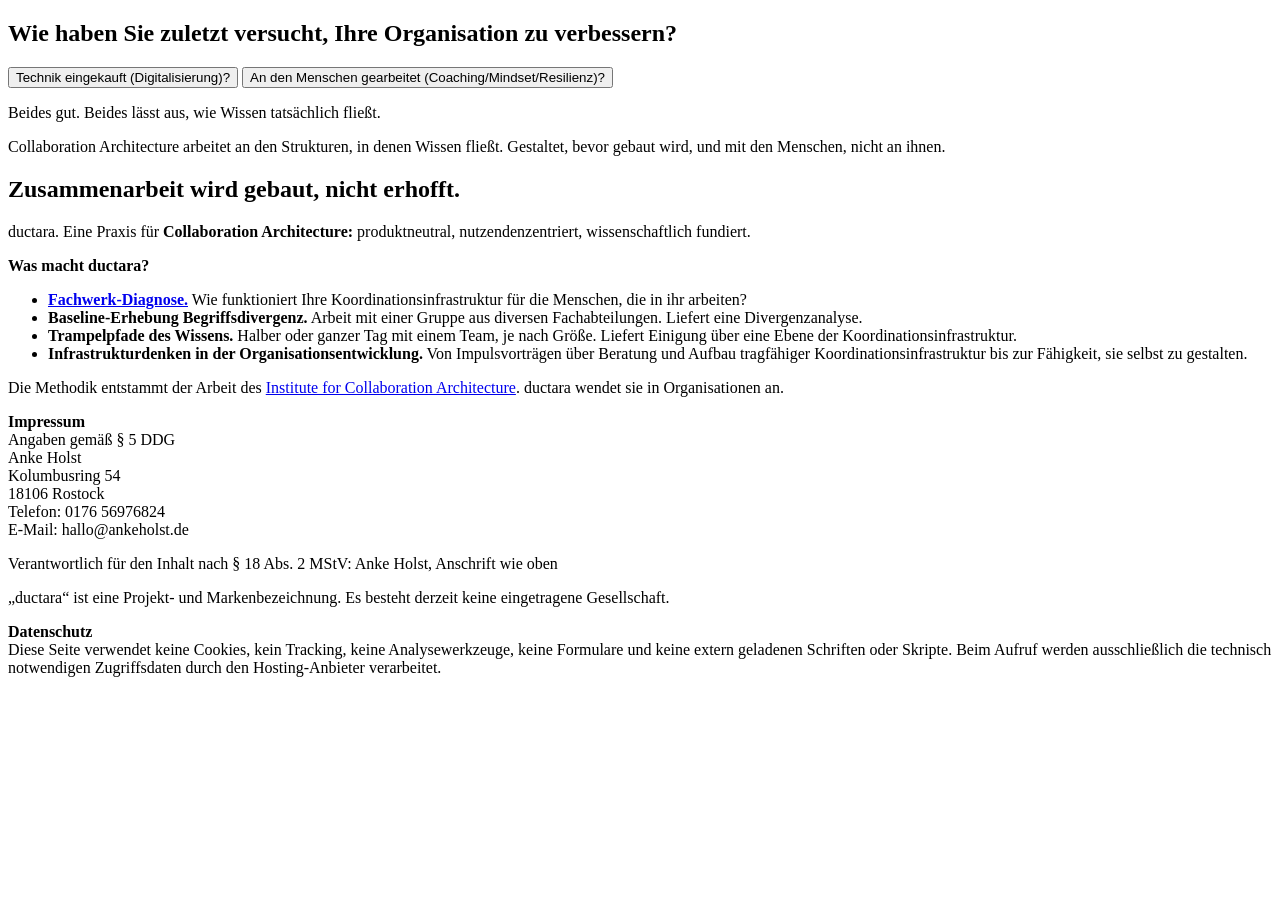
==== index.html @ 615d21c3 "Update index.html" ====
<!DOCTYPE html>
<html lang="de">
  <head>
    <meta charset="utf-8">
    <meta name="viewport" content="width=device-width, initial-scale=1">
    <title>ductara — Collaboration Architecture</title>
    <meta name="description" content="ductara, eine Praxis für Koordinationsinfrastruktur in Organisationen: die Schicht, in der Wissen zwischen Bereichen fließt.">
    <link rel="stylesheet" href="bulma.min.css">
  </head>

  <body>

    <section class="section">
      <div class="container">

        <h2 class="title is-4">Wie haben Sie zuletzt versucht, Ihre Organisation zu verbessern?</h2>

        <div class="buttons">
          <button class="button is-medium" type="button" data-choice="tech">Technik eingekauft (Digitalisierung)?</button>
          <button class="button is-medium" type="button" data-choice="menschen">An den Menschen gearbeitet (Coaching/Mindset/Resilienz)?</button>
        </div>

        <div id="reveal" class="content is-medium">
          <p>Beides gut. Beides lässt aus, wie Wissen tatsächlich fließt.</p>
          <p>Collaboration Architecture arbeitet an den Strukturen, in denen Wissen fließt. Gestaltet, bevor gebaut wird, und mit den Menschen, nicht an ihnen.</p>
        </div>

        <h1 class="title">Zusammenarbeit wird gebaut, nicht erhofft.</h1>
        <p class="subtitle">ductara. Eine Praxis für <strong>Collaboration Architecture:</strong> produktneutral, nutzendenzentriert, wissenschaftlich fundiert.</p>

        <div class="content mt-6">
          <p><strong>Was macht ductara?</strong></p>
          <ul>
            <li><strong><a href="https://incolarc.github.io/diagnose.html">Fachwerk-Diagnose.</a></strong> Wie funktioniert Ihre Koordinationsinfrastruktur für die Menschen, die in ihr arbeiten?</li>
            <li><strong>Baseline-Erhebung Begriffsdivergenz.</strong> Arbeit mit einer Gruppe aus diversen Fachabteilungen. Liefert eine Divergenzanalyse.</li>
            <li><strong>Trampelpfade des Wissens.</strong> Halber oder ganzer Tag mit einem Team, je nach Größe. Liefert Einigung über eine Ebene der Koordinationsinfrastruktur.</li>
            <li><strong>Infrastrukturdenken in der Organisationsentwicklung.</strong> Von Impulsvorträgen über Beratung und Aufbau tragfähiger Koordinationsinfrastruktur bis zur Fähigkeit, sie selbst zu gestalten.</li>
          </ul>
        </div>
        <p class="is-size-7">
  Die Methodik entstammt der Arbeit des
  <a href="https://incolarc.com">Institute for Collaboration Architecture</a>.
  ductara wendet sie in Organisationen an.
</p>

      </div>
    </section>

    <footer class="footer">
      <div class="container">
        <div class="content is-size-7">

          <p><strong>Impressum</strong><br>
          Angaben gemäß § 5 DDG<br>
          Anke Holst<br>
          Kolumbusring 54<br>
          18106 Rostock<br>
          Telefon: 0176 56976824<br>
          E-Mail: hallo@ankeholst.de</p>

          <p>Verantwortlich für den Inhalt nach § 18 Abs. 2 MStV: Anke Holst, Anschrift wie oben</p>

          <p>„ductara“ ist eine Projekt- und Markenbezeichnung. Es besteht derzeit keine eingetragene Gesellschaft.</p>

          <p><strong>Datenschutz</strong><br>
          Diese Seite verwendet keine Cookies, kein Tracking, keine Analysewerkzeuge, keine Formulare und keine extern geladenen Schriften oder Skripte. Beim Aufruf werden ausschließlich die technisch notwendigen Zugriffsdaten durch den Hosting-Anbieter verarbeitet.</p>

        </div>
      </div>
    </footer>

  </body>
</html>
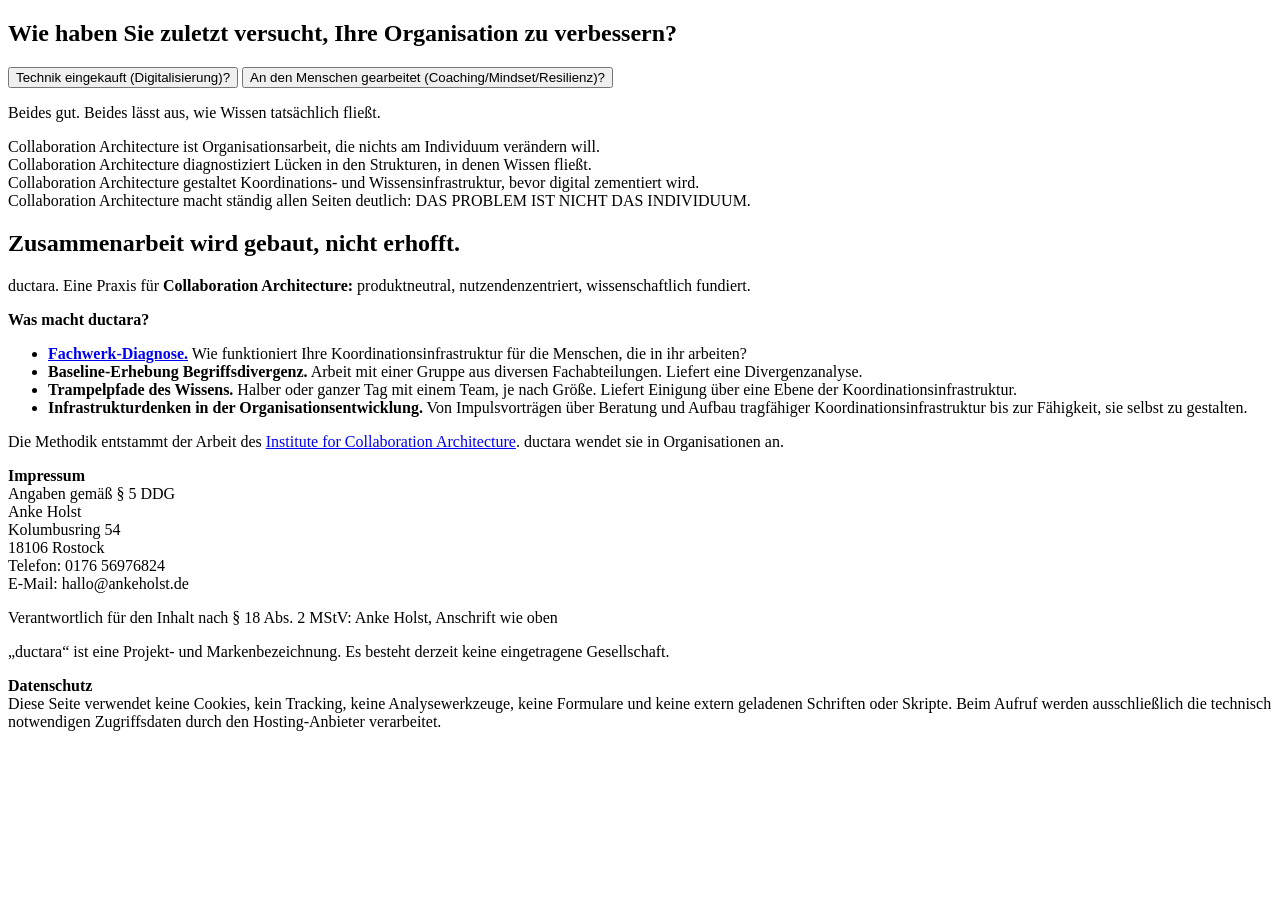
==== commit aae61e40: "Update index.html" ====
--- a/index.html
+++ b/index.html
@@ -22,7 +22,10 @@
 
         <div id="reveal" class="content is-medium">
           <p>Beides gut. Beides lässt aus, wie Wissen tatsächlich fließt.</p>
-          <p>Collaboration Architecture arbeitet an den Strukturen, in denen Wissen fließt. Gestaltet, bevor gebaut wird, und mit den Menschen, nicht an ihnen.</p>
+          <p>Collaboration Architecture ist Organisationsarbeit, die nichts am Individuum verändern will. <br>
+            Collaboration Architecture diagnostiziert Lücken in den Strukturen, in denen Wissen fließt. <br>
+            Collaboration Architecture gestaltet Koordinations- und Wissensinfrastruktur, bevor digital zementiert wird. <br>
+            Collaboration Architecture macht ständig allen Seiten deutlich: DAS PROBLEM IST NICHT DAS INDIVIDUUM.</p>
         </div>
 
         <h1 class="title">Zusammenarbeit wird gebaut, nicht erhofft.</h1>
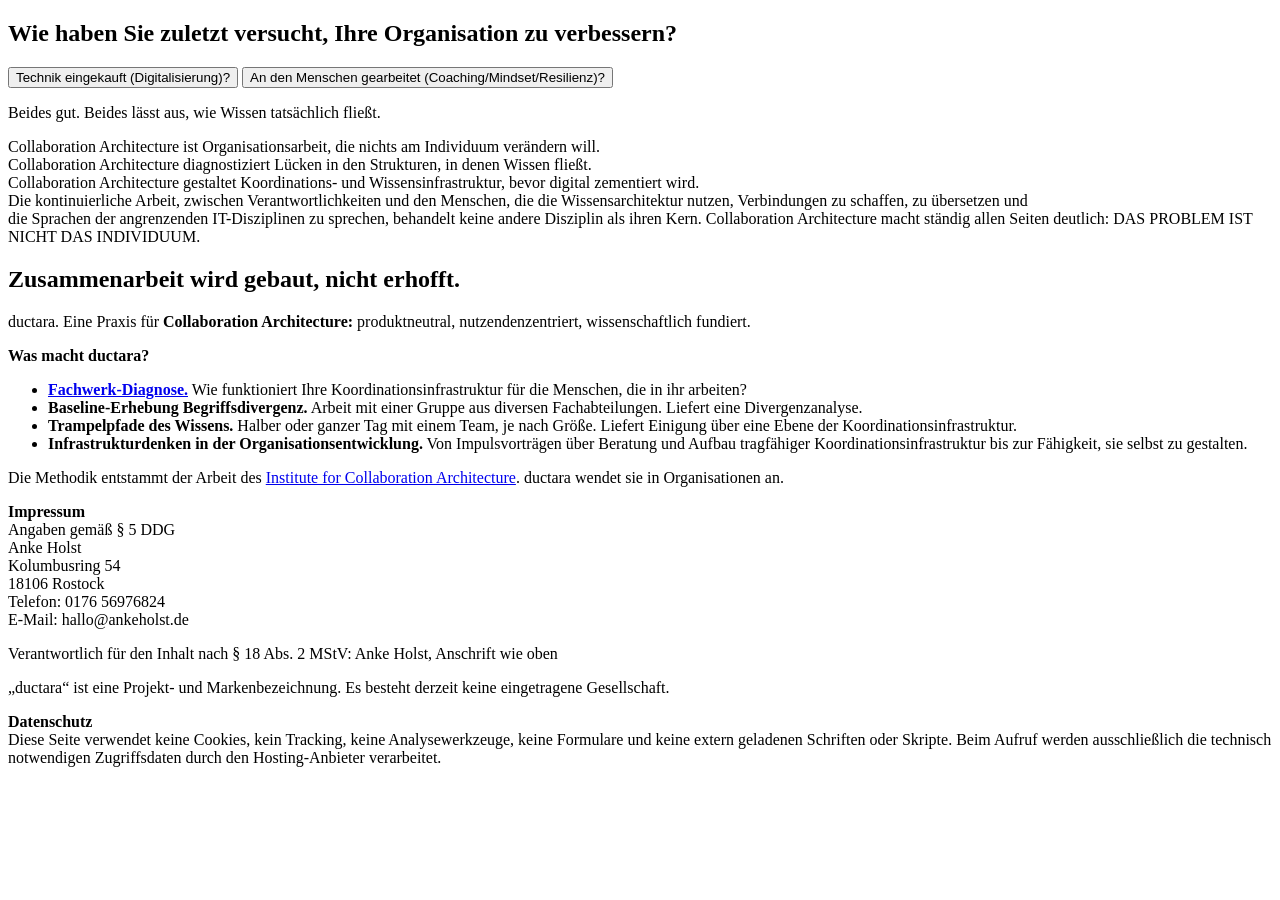
==== commit 8cdea973: "Update index.html" ====
--- a/index.html
+++ b/index.html
@@ -25,6 +25,9 @@
           <p>Collaboration Architecture ist Organisationsarbeit, die nichts am Individuum verändern will. <br>
             Collaboration Architecture diagnostiziert Lücken in den Strukturen, in denen Wissen fließt. <br>
             Collaboration Architecture gestaltet Koordinations- und Wissensinfrastruktur, bevor digital zementiert wird. <br>
+            Die kontinuierliche Arbeit, zwischen Verantwortlichkeiten und den Menschen, die die Wissensarchitektur nutzen, Verbindungen zu schaffen, zu übersetzen und <br>die Sprachen der angrenzenden IT-Disziplinen zu sprechen, behandelt keine andere Disziplin als ihren Kern.
+
+
             Collaboration Architecture macht ständig allen Seiten deutlich: DAS PROBLEM IST NICHT DAS INDIVIDUUM.</p>
         </div>
 
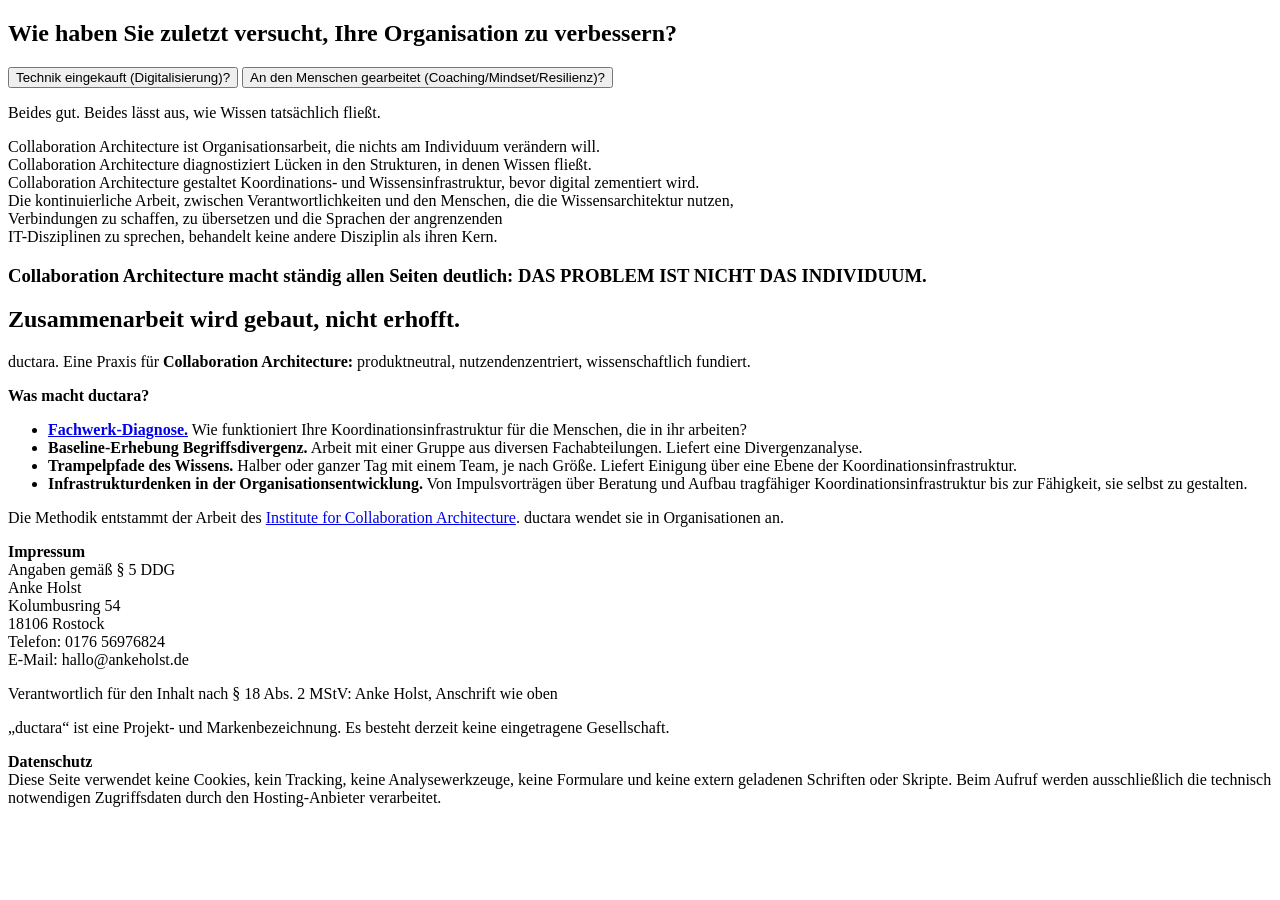
==== commit bd78a3ba: "Update index.html" ====
--- a/index.html
+++ b/index.html
@@ -25,10 +25,10 @@
           <p>Collaboration Architecture ist Organisationsarbeit, die nichts am Individuum verändern will. <br>
             Collaboration Architecture diagnostiziert Lücken in den Strukturen, in denen Wissen fließt. <br>
             Collaboration Architecture gestaltet Koordinations- und Wissensinfrastruktur, bevor digital zementiert wird. <br>
-            Die kontinuierliche Arbeit, zwischen Verantwortlichkeiten und den Menschen, die die Wissensarchitektur nutzen, Verbindungen zu schaffen, zu übersetzen und <br>die Sprachen der angrenzenden IT-Disziplinen zu sprechen, behandelt keine andere Disziplin als ihren Kern.
+            Die kontinuierliche Arbeit, zwischen Verantwortlichkeiten und den Menschen, die die Wissensarchitektur nutzen, <br>Verbindungen zu schaffen, zu übersetzen und die Sprachen der angrenzenden <br>IT-Disziplinen zu sprechen, behandelt keine andere Disziplin als ihren Kern.<br>
 
 
-            Collaboration Architecture macht ständig allen Seiten deutlich: DAS PROBLEM IST NICHT DAS INDIVIDUUM.</p>
+            <h3 class="title">Collaboration Architecture macht ständig allen Seiten deutlich: DAS PROBLEM IST NICHT DAS INDIVIDUUM.</h3></p>
         </div>
 
         <h1 class="title">Zusammenarbeit wird gebaut, nicht erhofft.</h1>
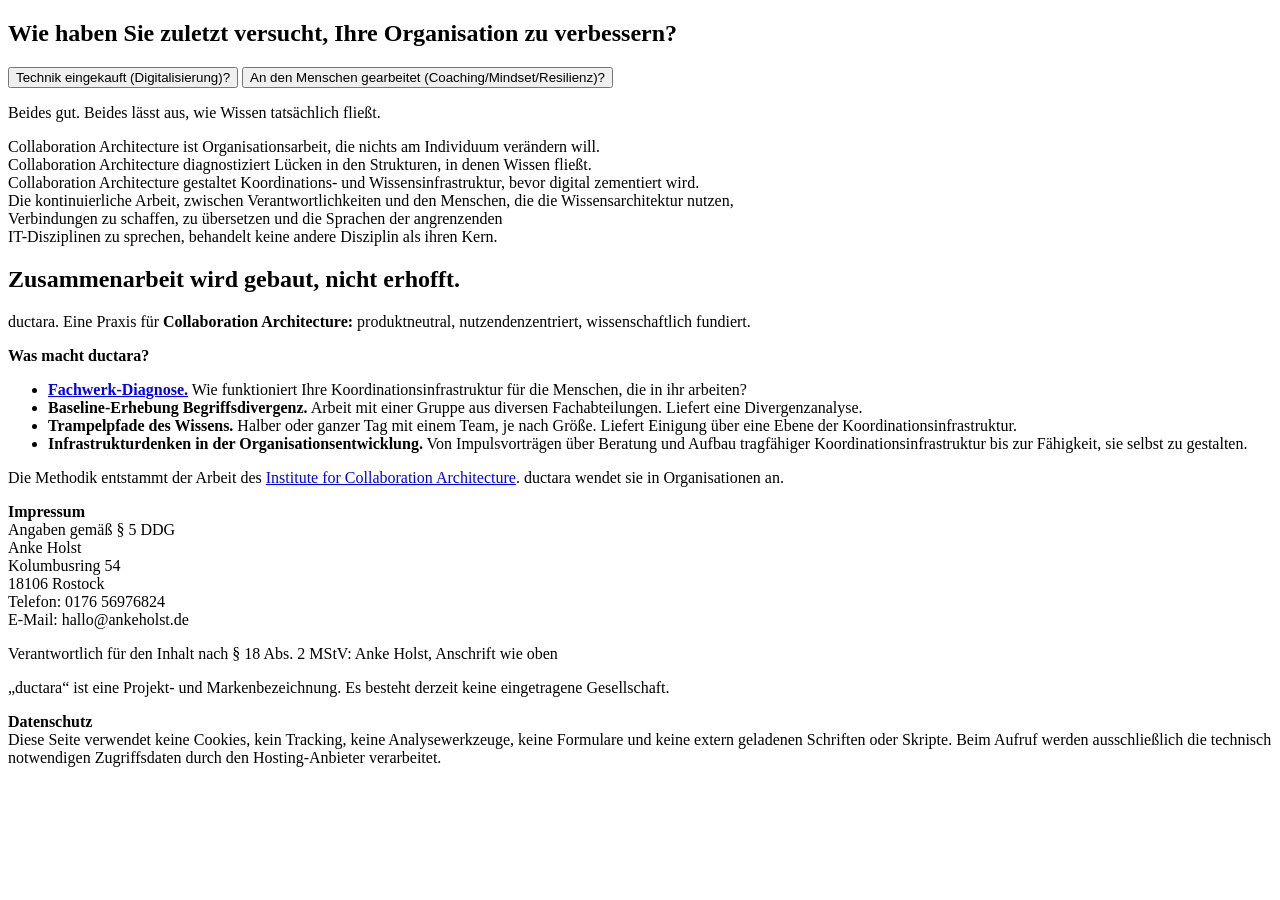
==== commit 7383553b: "Update index.html" ====
--- a/index.html
+++ b/index.html
@@ -28,8 +28,6 @@
             Die kontinuierliche Arbeit, zwischen Verantwortlichkeiten und den Menschen, die die Wissensarchitektur nutzen, <br>Verbindungen zu schaffen, zu übersetzen und die Sprachen der angrenzenden <br>IT-Disziplinen zu sprechen, behandelt keine andere Disziplin als ihren Kern.<br>
 
 
-            <h3 class="title">Collaboration Architecture macht ständig allen Seiten deutlich: DAS PROBLEM IST NICHT DAS INDIVIDUUM.</h3></p>
-        </div>
 
         <h1 class="title">Zusammenarbeit wird gebaut, nicht erhofft.</h1>
         <p class="subtitle">ductara. Eine Praxis für <strong>Collaboration Architecture:</strong> produktneutral, nutzendenzentriert, wissenschaftlich fundiert.</p>
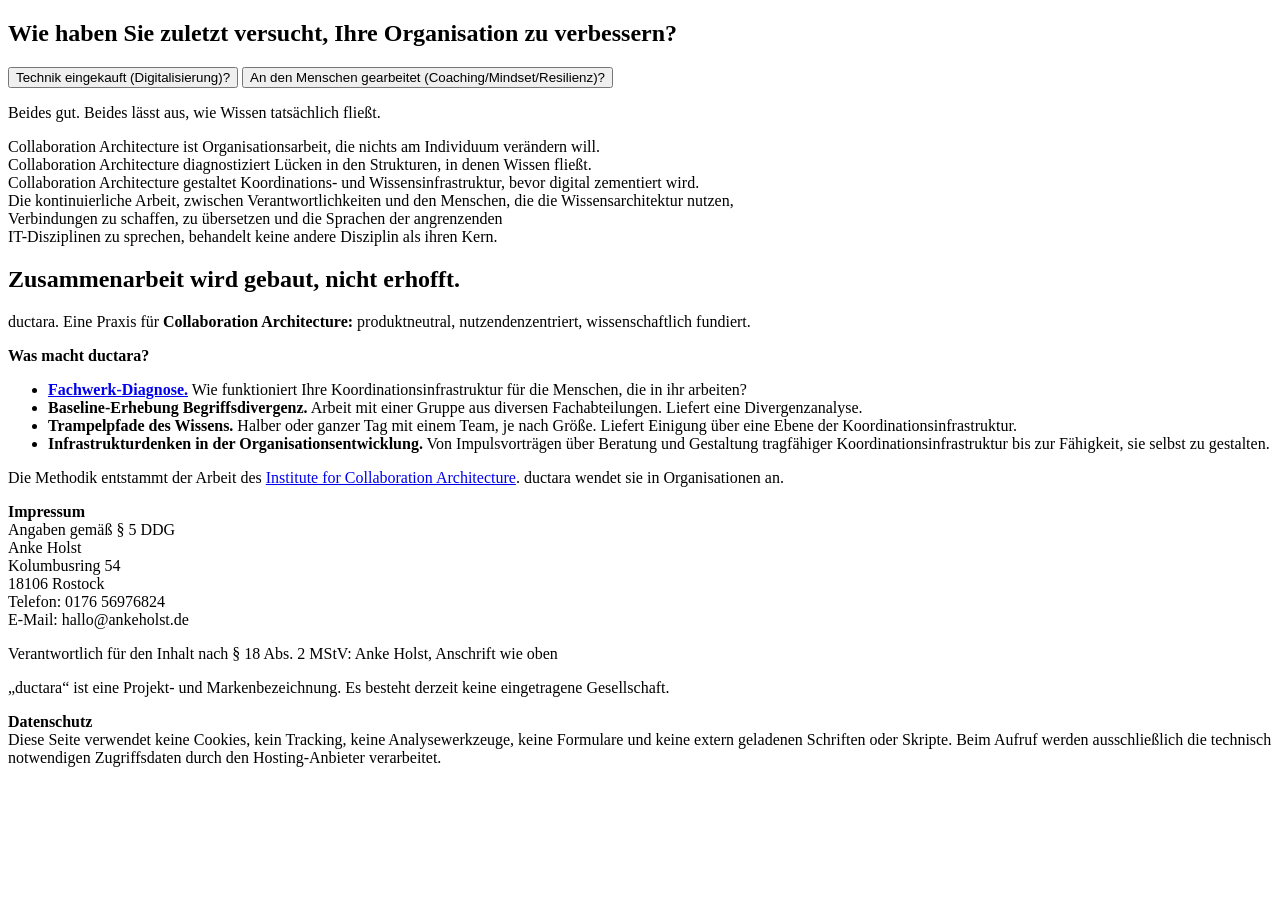
==== commit 13fffde3: "Update index.html" ====
--- a/index.html
+++ b/index.html
@@ -38,7 +38,7 @@
             <li><strong><a href="https://incolarc.github.io/diagnose.html">Fachwerk-Diagnose.</a></strong> Wie funktioniert Ihre Koordinationsinfrastruktur für die Menschen, die in ihr arbeiten?</li>
             <li><strong>Baseline-Erhebung Begriffsdivergenz.</strong> Arbeit mit einer Gruppe aus diversen Fachabteilungen. Liefert eine Divergenzanalyse.</li>
             <li><strong>Trampelpfade des Wissens.</strong> Halber oder ganzer Tag mit einem Team, je nach Größe. Liefert Einigung über eine Ebene der Koordinationsinfrastruktur.</li>
-            <li><strong>Infrastrukturdenken in der Organisationsentwicklung.</strong> Von Impulsvorträgen über Beratung und Aufbau tragfähiger Koordinationsinfrastruktur bis zur Fähigkeit, sie selbst zu gestalten.</li>
+            <li><strong>Infrastrukturdenken in der Organisationsentwicklung.</strong> Von Impulsvorträgen über Beratung und Gestaltung tragfähiger Koordinationsinfrastruktur bis zur Fähigkeit, sie selbst zu gestalten.</li>
           </ul>
         </div>
         <p class="is-size-7">
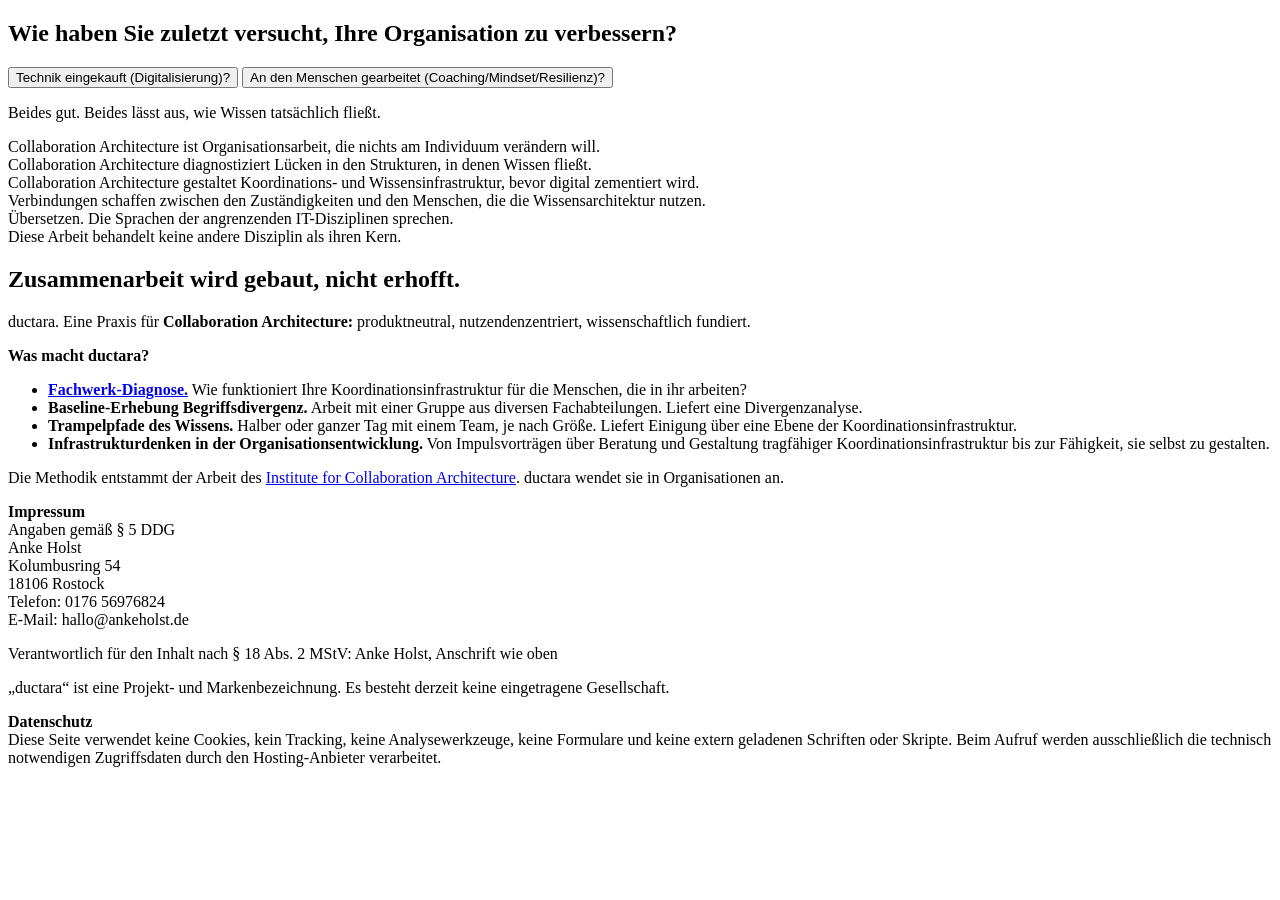
==== commit 0742937a: "Update index.html" ====
--- a/index.html
+++ b/index.html
@@ -25,8 +25,7 @@
           <p>Collaboration Architecture ist Organisationsarbeit, die nichts am Individuum verändern will. <br>
             Collaboration Architecture diagnostiziert Lücken in den Strukturen, in denen Wissen fließt. <br>
             Collaboration Architecture gestaltet Koordinations- und Wissensinfrastruktur, bevor digital zementiert wird. <br>
-            Die kontinuierliche Arbeit, zwischen Verantwortlichkeiten und den Menschen, die die Wissensarchitektur nutzen, <br>Verbindungen zu schaffen, zu übersetzen und die Sprachen der angrenzenden <br>IT-Disziplinen zu sprechen, behandelt keine andere Disziplin als ihren Kern.<br>
-
+            Verbindungen schaffen zwischen den Zuständigkeiten und den Menschen, die die Wissensarchitektur nutzen. <br>Übersetzen. Die Sprachen der angrenzenden IT-Disziplinen sprechen. <br>Diese Arbeit behandelt keine andere Disziplin als ihren Kern.</p>
 
 
         <h1 class="title">Zusammenarbeit wird gebaut, nicht erhofft.</h1>
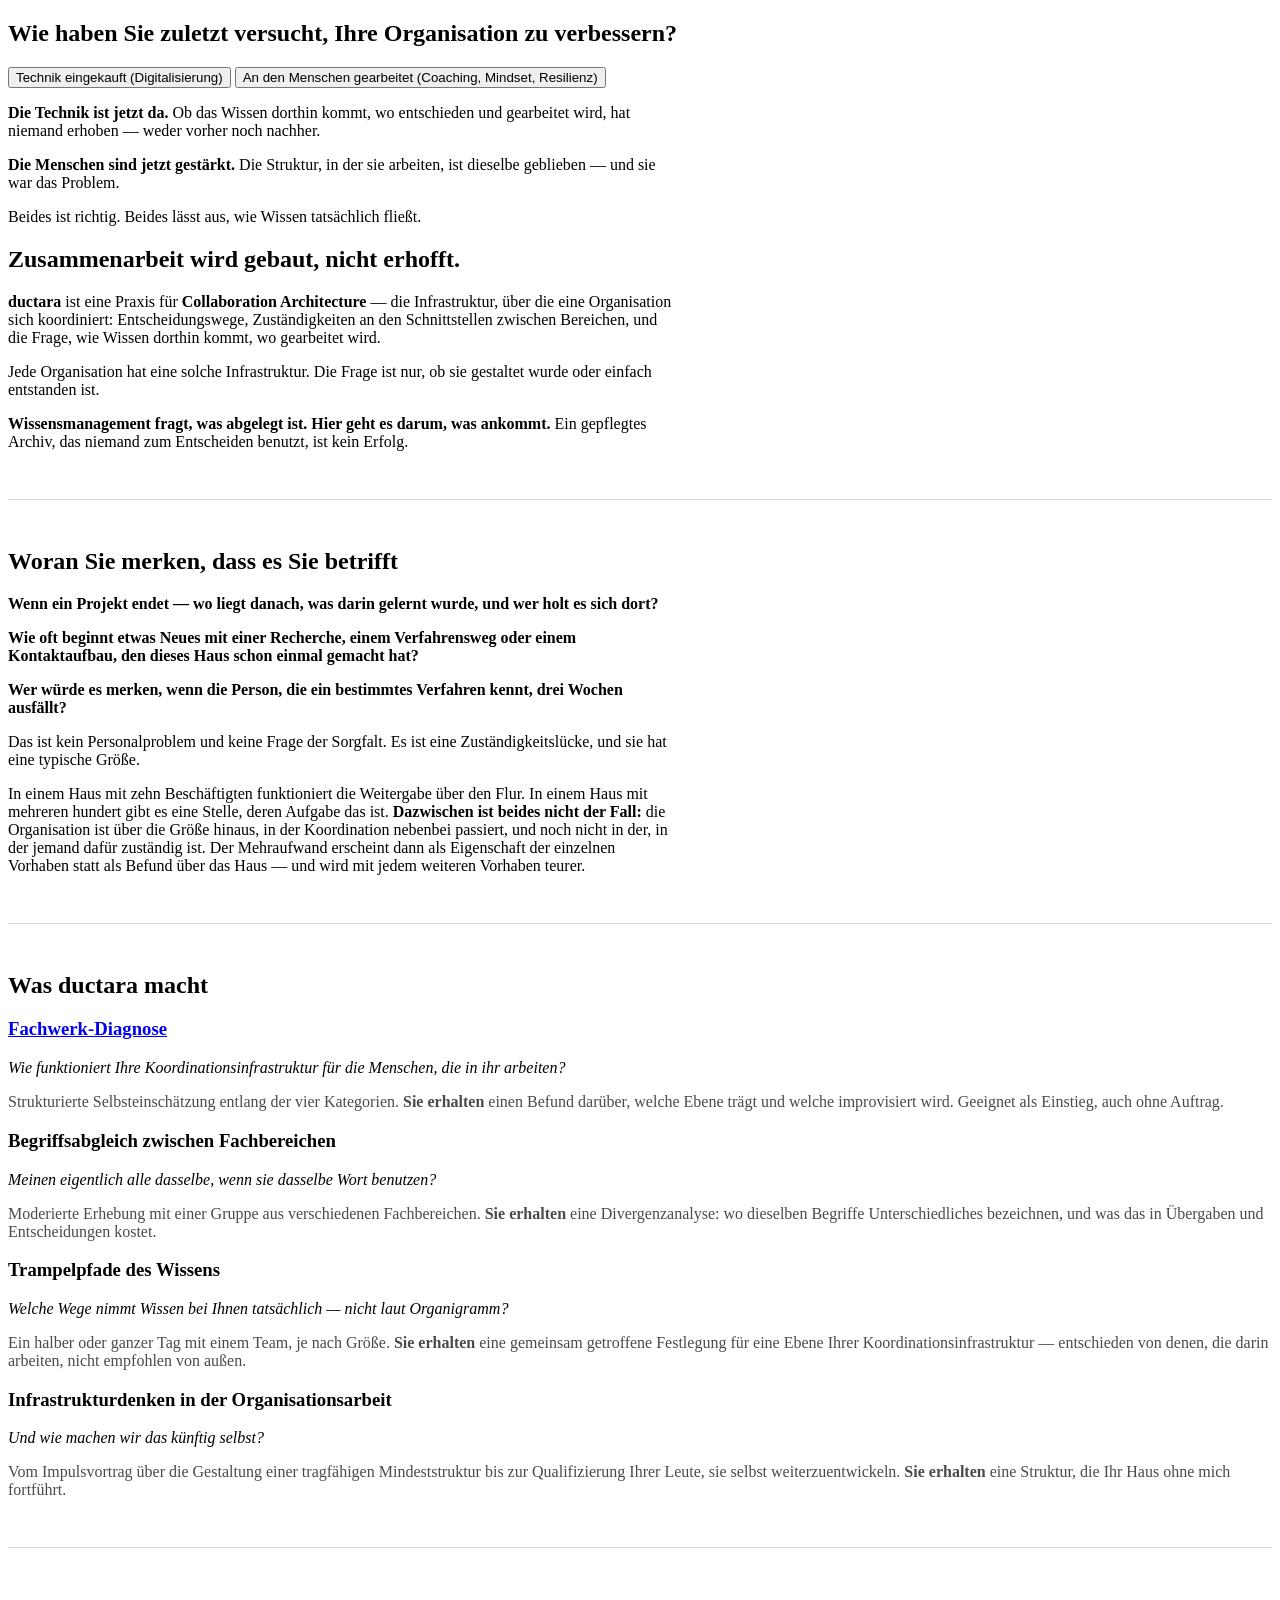
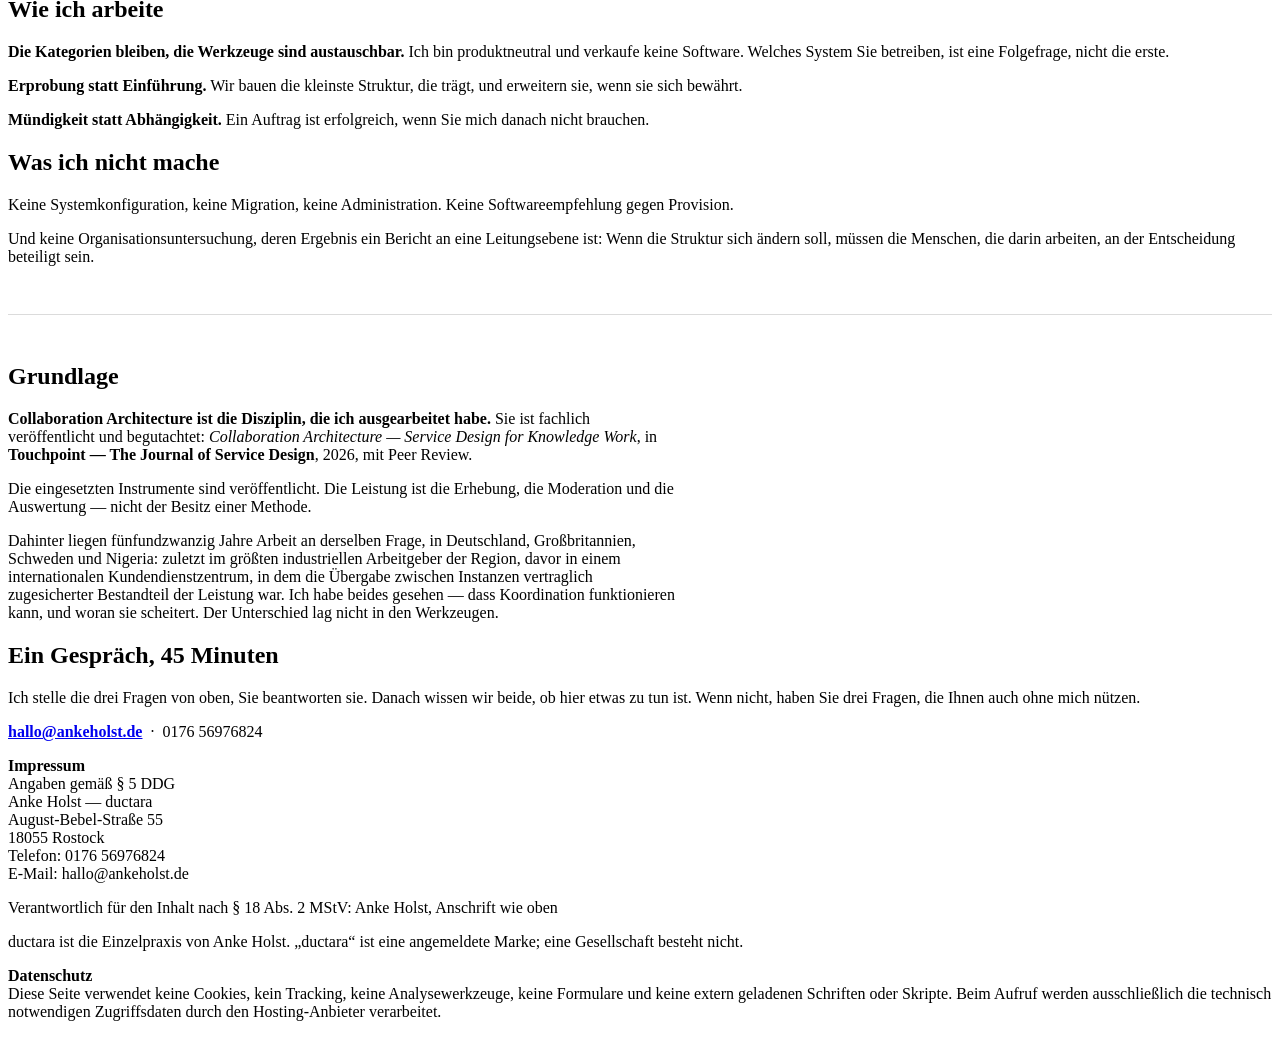
==== commit 475ad9a5: "Update index.html" ====
--- a/index.html
+++ b/index.html
@@ -4,66 +4,208 @@
     <meta charset="utf-8">
     <meta name="viewport" content="width=device-width, initial-scale=1">
     <title>ductara — Collaboration Architecture</title>
-    <meta name="description" content="ductara, eine Praxis für Koordinationsinfrastruktur in Organisationen: die Schicht, in der Wissen zwischen Bereichen fließt.">
+    <meta name="description" content="ductara, eine Praxis für Koordinationsinfrastruktur: die Schicht, in der Wissen zwischen Bereichen und über Projektgrenzen hinweg fließt.">
     <link rel="stylesheet" href="bulma.min.css">
+    <style>
+      /* Nur das Nötigste. Keine externen Schriften, keine externen Skripte. */
+      .lede { max-width: 42rem; }
+      .rule { border: 0; border-top: 1px solid #dbdbdb; margin: 3rem 0; }
+      .q { font-weight: 600; }
+      .werk { color: #4a4a4a; }
+    </style>
   </head>
 
   <body>
 
-    <section class="section">
-      <div class="container">
-
-        <h2 class="title is-4">Wie haben Sie zuletzt versucht, Ihre Organisation zu verbessern?</h2>
+    <!-- ========== 1. EINSTIEG: die Frage an die Lesende ========== -->
+    <section class="section">
+      <div class="container">
+
+        <h2 class="title is-4 lede">Wie haben Sie zuletzt versucht, Ihre Organisation zu verbessern?</h2>
 
         <div class="buttons">
-          <button class="button is-medium" type="button" data-choice="tech">Technik eingekauft (Digitalisierung)?</button>
-          <button class="button is-medium" type="button" data-choice="menschen">An den Menschen gearbeitet (Coaching/Mindset/Resilienz)?</button>
-        </div>
-
-        <div id="reveal" class="content is-medium">
-          <p>Beides gut. Beides lässt aus, wie Wissen tatsächlich fließt.</p>
-          <p>Collaboration Architecture ist Organisationsarbeit, die nichts am Individuum verändern will. <br>
-            Collaboration Architecture diagnostiziert Lücken in den Strukturen, in denen Wissen fließt. <br>
-            Collaboration Architecture gestaltet Koordinations- und Wissensinfrastruktur, bevor digital zementiert wird. <br>
-            Verbindungen schaffen zwischen den Zuständigkeiten und den Menschen, die die Wissensarchitektur nutzen. <br>Übersetzen. Die Sprachen der angrenzenden IT-Disziplinen sprechen. <br>Diese Arbeit behandelt keine andere Disziplin als ihren Kern.</p>
-
-
-        <h1 class="title">Zusammenarbeit wird gebaut, nicht erhofft.</h1>
-        <p class="subtitle">ductara. Eine Praxis für <strong>Collaboration Architecture:</strong> produktneutral, nutzendenzentriert, wissenschaftlich fundiert.</p>
-
-        <div class="content mt-6">
-          <p><strong>Was macht ductara?</strong></p>
-          <ul>
-            <li><strong><a href="https://incolarc.github.io/diagnose.html">Fachwerk-Diagnose.</a></strong> Wie funktioniert Ihre Koordinationsinfrastruktur für die Menschen, die in ihr arbeiten?</li>
-            <li><strong>Baseline-Erhebung Begriffsdivergenz.</strong> Arbeit mit einer Gruppe aus diversen Fachabteilungen. Liefert eine Divergenzanalyse.</li>
-            <li><strong>Trampelpfade des Wissens.</strong> Halber oder ganzer Tag mit einem Team, je nach Größe. Liefert Einigung über eine Ebene der Koordinationsinfrastruktur.</li>
-            <li><strong>Infrastrukturdenken in der Organisationsentwicklung.</strong> Von Impulsvorträgen über Beratung und Gestaltung tragfähiger Koordinationsinfrastruktur bis zur Fähigkeit, sie selbst zu gestalten.</li>
-          </ul>
-        </div>
-        <p class="is-size-7">
-  Die Methodik entstammt der Arbeit des
-  <a href="https://incolarc.com">Institute for Collaboration Architecture</a>.
-  ductara wendet sie in Organisationen an.
-</p>
-
-      </div>
-    </section>
-
+          <button class="button is-medium" type="button" data-choice="tech">Technik eingekauft (Digitalisierung)</button>
+          <button class="button is-medium" type="button" data-choice="menschen">An den Menschen gearbeitet (Coaching, Mindset, Resilienz)</button>
+        </div>
+
+        <div id="reveal" class="content is-medium lede">
+          <p id="answer-tech" class="answer"><strong>Die Technik ist jetzt da.</strong> Ob das Wissen dorthin kommt, wo entschieden und gearbeitet wird, hat niemand erhoben — weder vorher noch nachher.</p>
+          <p id="answer-menschen" class="answer"><strong>Die Menschen sind jetzt gestärkt.</strong> Die Struktur, in der sie arbeiten, ist dieselbe geblieben — und sie war das Problem.</p>
+          <p>Beides ist richtig. Beides lässt aus, wie Wissen tatsächlich fließt.</p>
+        </div>
+
+      </div>
+    </section>
+
+    <!-- ========== 2. DIE BEHAUPTUNG ========== -->
+    <section class="section pt-0">
+      <div class="container">
+        <h1 class="title is-2 lede">Zusammenarbeit wird gebaut, nicht erhofft.</h1>
+        <p class="subtitle is-5 lede">
+          <strong>ductara</strong> ist eine Praxis für <strong>Collaboration Architecture</strong> — die Infrastruktur, über die eine Organisation sich koordiniert: Entscheidungswege, Zuständigkeiten an den Schnittstellen zwischen Bereichen, und die Frage, wie Wissen dorthin kommt, wo gearbeitet wird.
+        </p>
+        <p class="content is-medium lede">
+          Jede Organisation hat eine solche Infrastruktur. Die Frage ist nur, ob sie gestaltet wurde oder einfach entstanden ist.
+        </p>
+        <p class="content is-medium lede">
+          <strong>Wissensmanagement fragt, was abgelegt ist. Hier geht es darum, was ankommt.</strong>
+          Ein gepflegtes Archiv, das niemand zum Entscheiden benutzt, ist kein Erfolg.
+        </p>
+      </div>
+    </section>
+
+    <hr class="rule container">
+
+    <!-- ========== 3. WORAN SIE MERKEN, DASS ES SIE BETRIFFT ========== -->
+    <section class="section">
+      <div class="container">
+        <h2 class="title is-4 lede">Woran Sie merken, dass es Sie betrifft</h2>
+
+        <div class="content is-medium lede">
+          <p class="q">Wenn ein Projekt endet — wo liegt danach, was darin gelernt wurde, und wer holt es sich dort?</p>
+          <p class="q">Wie oft beginnt etwas Neues mit einer Recherche, einem Verfahrensweg oder einem Kontaktaufbau, den dieses Haus schon einmal gemacht hat?</p>
+          <p class="q">Wer würde es merken, wenn die Person, die ein bestimmtes Verfahren kennt, drei Wochen ausfällt?</p>
+        </div>
+
+        <div class="content is-medium lede">
+          <p>
+            Das ist kein Personalproblem und keine Frage der Sorgfalt. Es ist eine Zuständigkeitslücke, und sie hat eine typische Größe.
+          </p>
+          <p>
+            In einem Haus mit zehn Beschäftigten funktioniert die Weitergabe über den Flur. In einem Haus mit mehreren hundert gibt es eine Stelle, deren Aufgabe das ist. <strong>Dazwischen ist beides nicht der Fall:</strong> die Organisation ist über die Größe hinaus, in der Koordination nebenbei passiert, und noch nicht in der, in der jemand dafür zuständig ist. Der Mehraufwand erscheint dann als Eigenschaft der einzelnen Vorhaben statt als Befund über das Haus — und wird mit jedem weiteren Vorhaben teurer.
+          </p>
+        </div>
+      </div>
+    </section>
+
+    <hr class="rule container">
+
+    <!-- ========== 4. WAS DUCTARA MACHT ========== -->
+    <section class="section">
+      <div class="container">
+        <h2 class="title is-4">Was ductara macht</h2>
+
+        <div class="columns is-multiline mt-4">
+
+          <div class="column is-half">
+            <div class="content">
+              <!-- TODO: Link auf eine ductara-eigene URL umstellen, nicht incolarc.github.io -->
+              <h3 class="title is-5"><a href="https://incolarc.github.io/diagnose.html">Fachwerk-Diagnose</a></h3>
+              <p><em>Wie funktioniert Ihre Koordinationsinfrastruktur für die Menschen, die in ihr arbeiten?</em></p>
+              <p class="werk">Strukturierte Selbsteinschätzung entlang der vier Kategorien. <strong>Sie erhalten</strong> einen Befund darüber, welche Ebene trägt und welche improvisiert wird. Geeignet als Einstieg, auch ohne Auftrag.</p>
+            </div>
+          </div>
+
+          <div class="column is-half">
+            <div class="content">
+              <h3 class="title is-5">Begriffsabgleich zwischen Fachbereichen</h3>
+              <p><em>Meinen eigentlich alle dasselbe, wenn sie dasselbe Wort benutzen?</em></p>
+              <p class="werk">Moderierte Erhebung mit einer Gruppe aus verschiedenen Fachbereichen. <strong>Sie erhalten</strong> eine Divergenzanalyse: wo dieselben Begriffe Unterschiedliches bezeichnen, und was das in Übergaben und Entscheidungen kostet.</p>
+            </div>
+          </div>
+
+          <div class="column is-half">
+            <div class="content">
+              <h3 class="title is-5">Trampelpfade des Wissens</h3>
+              <p><em>Welche Wege nimmt Wissen bei Ihnen tatsächlich — nicht laut Organigramm?</em></p>
+              <p class="werk">Ein halber oder ganzer Tag mit einem Team, je nach Größe. <strong>Sie erhalten</strong> eine gemeinsam getroffene Festlegung für eine Ebene Ihrer Koordinationsinfrastruktur — entschieden von denen, die darin arbeiten, nicht empfohlen von außen.</p>
+            </div>
+          </div>
+
+          <div class="column is-half">
+            <div class="content">
+              <h3 class="title is-5">Infrastrukturdenken in der Organisationsarbeit</h3>
+              <p><em>Und wie machen wir das künftig selbst?</em></p>
+              <p class="werk">Vom Impulsvortrag über die Gestaltung einer tragfähigen Mindeststruktur bis zur Qualifizierung Ihrer Leute, sie selbst weiterzuentwickeln. <strong>Sie erhalten</strong> eine Struktur, die Ihr Haus ohne mich fortführt.</p>
+            </div>
+          </div>
+
+        </div>
+      </div>
+    </section>
+
+    <hr class="rule container">
+
+    <!-- ========== 5. WIE ICH ARBEITE / WAS NICHT ========== -->
+    <section class="section">
+      <div class="container">
+        <div class="columns">
+
+          <div class="column is-half">
+            <h2 class="title is-5">Wie ich arbeite</h2>
+            <div class="content">
+              <p><strong>Die Kategorien bleiben, die Werkzeuge sind austauschbar.</strong> Ich bin produktneutral und verkaufe keine Software. Welches System Sie betreiben, ist eine Folgefrage, nicht die erste.</p>
+              <p><strong>Erprobung statt Einführung.</strong> Wir bauen die kleinste Struktur, die trägt, und erweitern sie, wenn sie sich bewährt.</p>
+              <p><strong>Mündigkeit statt Abhängigkeit.</strong> Ein Auftrag ist erfolgreich, wenn Sie mich danach nicht brauchen.</p>
+            </div>
+          </div>
+
+          <div class="column is-half">
+            <h2 class="title is-5">Was ich nicht mache</h2>
+            <div class="content">
+              <p>Keine Systemkonfiguration, keine Migration, keine Administration. Keine Softwareempfehlung gegen Provision.</p>
+              <p>Und keine Organisationsuntersuchung, deren Ergebnis ein Bericht an eine Leitungsebene ist: Wenn die Struktur sich ändern soll, müssen die Menschen, die darin arbeiten, an der Entscheidung beteiligt sein.</p>
+            </div>
+          </div>
+
+        </div>
+      </div>
+    </section>
+
+    <hr class="rule container">
+
+    <!-- ========== 6. GRUNDLAGE ========== -->
+    <section class="section">
+      <div class="container">
+        <h2 class="title is-4 lede">Grundlage</h2>
+        <div class="content is-medium lede">
+          <p>
+            <strong>Collaboration Architecture ist die Disziplin, die ich ausgearbeitet habe.</strong>
+            Sie ist fachlich veröffentlicht und begutachtet: <em>Collaboration Architecture — Service Design for Knowledge Work</em>, in <strong>Touchpoint — The Journal of Service Design</strong>, 2026, mit Peer Review.
+          </p>
+          <p>
+            Die eingesetzten Instrumente sind veröffentlicht. Die Leistung ist die Erhebung, die Moderation und die Auswertung — nicht der Besitz einer Methode.
+          </p>
+          <p>
+            Dahinter liegen fünfundzwanzig Jahre Arbeit an derselben Frage, in Deutschland, Großbritannien, Schweden und Nigeria: zuletzt im größten industriellen Arbeitgeber der Region, davor in einem internationalen Kundendienstzentrum, in dem die Übergabe zwischen Instanzen vertraglich zugesicherter Bestandteil der Leistung war. Ich habe beides gesehen — dass Koordination funktionieren kann, und woran sie scheitert. Der Unterschied lag nicht in den Werkzeugen.
+          </p>
+        </div>
+      </div>
+    </section>
+
+    <!-- ========== 7. KONTAKT ========== -->
+    <section class="section">
+      <div class="container">
+        <div class="box">
+          <h2 class="title is-4">Ein Gespräch, 45 Minuten</h2>
+          <div class="content is-medium">
+            <p>
+              Ich stelle die drei Fragen von oben, Sie beantworten sie. Danach wissen wir beide, ob hier etwas zu tun ist. Wenn nicht, haben Sie drei Fragen, die Ihnen auch ohne mich nützen.
+            </p>
+            <p>
+              <a href="mailto:hallo@ankeholst.de?subject=Gespr%C3%A4ch%20ductara"><strong>hallo@ankeholst.de</strong></a> &nbsp;·&nbsp; 0176 56976824
+            </p>
+          </div>
+        </div>
+      </div>
+    </section>
+
+    <!-- ========== FOOTER ========== -->
     <footer class="footer">
       <div class="container">
         <div class="content is-size-7">
 
           <p><strong>Impressum</strong><br>
           Angaben gemäß § 5 DDG<br>
-          Anke Holst<br>
-          Kolumbusring 54<br>
-          18106 Rostock<br>
+          Anke Holst — ductara<br>
+          August-Bebel-Straße 55<br>
+          18055 Rostock<br>
           Telefon: 0176 56976824<br>
           E-Mail: hallo@ankeholst.de</p>
 
           <p>Verantwortlich für den Inhalt nach § 18 Abs. 2 MStV: Anke Holst, Anschrift wie oben</p>
 
-          <p>„ductara“ ist eine Projekt- und Markenbezeichnung. Es besteht derzeit keine eingetragene Gesellschaft.</p>
+          <p>ductara ist die Einzelpraxis von Anke Holst. „ductara“ ist eine angemeldete Marke; eine Gesellschaft besteht nicht.</p>
 
           <p><strong>Datenschutz</strong><br>
           Diese Seite verwendet keine Cookies, kein Tracking, keine Analysewerkzeuge, keine Formulare und keine extern geladenen Schriften oder Skripte. Beim Aufruf werden ausschließlich die technisch notwendigen Zugriffsdaten durch den Hosting-Anbieter verarbeitet.</p>
@@ -72,5 +214,34 @@
       </div>
     </footer>
 
+    <script>
+      // Progressive Enhancement: ohne JavaScript ist alles sichtbar.
+      // Mit JavaScript wird zunächst ausgeblendet und per Klick die passende Antwort gezeigt.
+      (function () {
+        var reveal  = document.getElementById('reveal');
+        var answers = document.querySelectorAll('#reveal .answer');
+        var buttons = document.querySelectorAll('[data-choice]');
+        if (!reveal || !buttons.length) return;
+
+        reveal.classList.add('is-hidden');
+        Array.prototype.forEach.call(answers, function (a) { a.classList.add('is-hidden'); });
+
+        Array.prototype.forEach.call(buttons, function (btn) {
+          btn.addEventListener('click', function () {
+            var choice = btn.getAttribute('data-choice');
+
+            Array.prototype.forEach.call(buttons, function (b) {
+              b.classList.toggle('is-dark', b === btn);
+            });
+            Array.prototype.forEach.call(answers, function (a) {
+              a.classList.toggle('is-hidden', a.id !== 'answer-' + choice);
+            });
+
+            reveal.classList.remove('is-hidden');
+          });
+        });
+      })();
+    </script>
+
   </body>
 </html>
